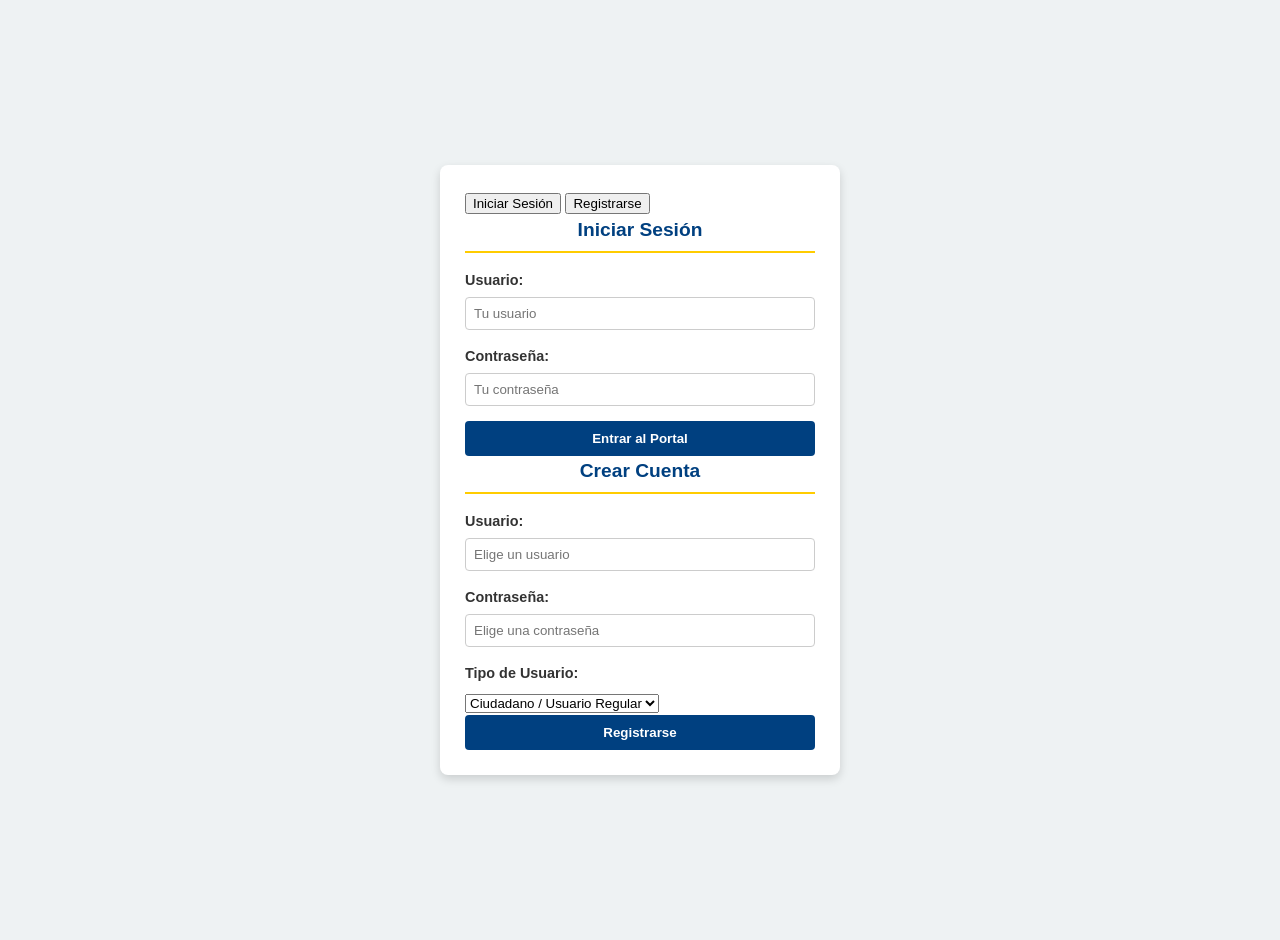
==== proyecto/index.html @ b4f079ee "Add files via upload" ====
<!DOCTYPE html>
<html lang="es">
<head>
    <meta charset="UTF-8">
    <meta name="viewport" content="width=device-width, initial-scale=1.0">
    <title>Login - Portal COPACI</title>
    <link rel="stylesheet" href="style.css">
</head>
<body class="body-login">

    <div class="auth-box">
        <!-- Pestañas para cambiar entre Iniciar Sesión y Registrarse -->
        <div class="auth-tabs">
            <button onclick="mostrarLogin()" id="btn-tab-login" class="tab-btn active">Iniciar Sesión</button>
            <button onclick="mostrarRegistro()" id="btn-tab-registro" class="tab-btn">Registrarse</button>
        </div>

        <!-- 1. Formulario de Inicio de Sesión -->
        <form id="form-login" onsubmit="iniciarSesion(event)">
            <h2>Iniciar Sesión</h2>
            <label for="login-user">Usuario:</label>
            <input type="text" id="login-user" required placeholder="Tu usuario">
            
            <label for="login-pass">Contraseña:</label>
            <input type="password" id="login-pass" required placeholder="Tu contraseña">
            
            <button type="submit" class="btn-main">Entrar al Portal</button>
        </form>

        <!-- 2. Formulario de Registro con Selección de Rol (Oculto al inicio) -->
        <form id="form-registro" class="oculto" onsubmit="registrarUsuario(event)">
            <h2>Crear Cuenta</h2>
            <label for="reg-user">Usuario:</label>
            <input type="text" id="reg-user" required placeholder="Elige un usuario">
            
            <label for="reg-pass">Contraseña:</label>
            <input type="password" id="reg-pass" required placeholder="Elige una contraseña">

            <label for="reg-rol">Tipo de Usuario:</label>
            <select id="reg-rol" class="select-rol">
                <option value="usuario">Ciudadano / Usuario Regular</option>
                <option value="admin">Administrador</option>
            </select>
            
            <button type="submit" class="btn-main">Registrarse</button>
        </form>
    </div>

    <!-- SCRIPT DE JAVASCRIPT PARA GUARDAR Y VALIDAR ROLES -->
    <script>
        // Funciones para cambiar de pestaña visualmente
        function mostrarRegistro() {
            document.getElementById('form-login').classList.add('oculto');
            document.getElementById('form-registro').classList.remove('oculto');
            document.getElementById('btn-tab-login').classList.remove('active');
            document.getElementById('btn-tab-registro').classList.add('active');
        }

        function mostrarLogin() {
            document.getElementById('form-registro').classList.add('oculto');
            document.getElementById('form-login').classList.remove('oculto');
            document.getElementById('btn-tab-registro').classList.remove('active');
            document.getElementById('btn-tab-login').classList.add('active');
        }

        // Función para registrar y guardar en la memoria del navegador (localStorage)
        function registrarUsuario(event) {
            event.preventDefault();
            const user = document.getElementById('reg-user').value.trim();
            const pass = document.getElementById('reg-pass').value;
            const rol = document.getElementById('reg-rol').value;

            // Creamos un objeto con los datos del usuario
            const datosUsuario = {
                password: pass,
                rol: rol
            };

            // Guardamos los datos usando el nombre de usuario como "llave" en localStorage
            // Esto permite guardar MÚLTIPLES usuarios diferentes si lo deseas
            localStorage.setItem('user_' + user, JSON.stringify(datosUsuario));

            alert('¡Registro exitoso como ' + (rol === 'admin' ? 'Administrador' : 'Ciudadano') + '! Ahora inicia sesión.');
            document.getElementById('reg-user').value = '';
            document.getElementById('reg-pass').value = '';
            mostrarLogin();
        }

        // Función para iniciar sesión validando los datos guardados
        function iniciarSesion(event) {
            event.preventDefault();
            const userIngresado = document.getElementById('login-user').value.trim();
            const passIngresado = document.getElementById('login-pass').value;

            // Cuenta de Administrador por defecto de respaldo (por si no te has registrado)
            if (userIngresado === "admin" && passIngresado === "1234") {
                localStorage.setItem('sesionActiva', JSON.stringify({ usuario: 'admin', rol: 'admin' }));
                window.location.href = "portal.html";
                return;
            }

            // Buscamos si el usuario existe en el localStorage
            const datosGuardadosJson = localStorage.getItem('user_' + userIngresado);

            if (!datosGuardadosJson) {
                alert('El usuario no existe. Por favor regístrate primero.');
                return;
            }

            const datosGuardados = JSON.parse(datosGuardadosJson);

            // Validamos la contraseña
            if (passGuardado === datosGuardados.password) {
                // Guardamos quién inició sesión actualmente y su rol
                localStorage.setItem('sesionActiva', JSON.stringify({ usuario: userIngresado, rol: datosGuardados.rol }));
                
                // Redirigimos al portal principal
                window.location.href = "portal.html";
            } else {
                alert('Contraseña incorrecta.');
            }
        }
    </script>
</body>
</html>
---- proyecto/style.css ----
body {
    font-family: Arial, sans-serif;
    background-color: #eef2f3;
    color: #333;
    margin: 0;
    padding: 20px;
    line-height: 1.6;
}

.body-login {
    display: flex;
    justify-content: center;
    align-items: center;
    height: 100vh;
}

.auth-box {
    background: white;
    width: 350px;
    padding: 25px;
    border-radius: 8px;
    box-shadow: 0 4px 10px rgba(0,0,0,0.15);
}

.auth-box h2 {
    font-size: 1.2rem;
    color: #004080;
    text-align: center;
    margin-top: 0;
}

.auth-box label {
    display: block;
    margin-bottom: 5px;
    font-weight: bold;
    font-size: 0.9rem;
}

.auth-box input {
    width: 100%;
    padding: 8px;
    margin-bottom: 15px;
    border: 1px solid #ccc;
    border-radius: 4px;
    box-sizing: border-box;
}

.btn-main {
    width: 100%;
    background-color: #004080;
    color: white;
    padding: 10px;
    border: none;
    border-radius: 4px;
    font-weight: bold;
    cursor: pointer;
}

.btn-main:hover {
    background-color: #002b55;
}

header {
    background-color: #004080;
    color: white;
    text-align: center;
    padding: 20px;
    border-radius: 8px 8px 0 0;
}

header img {
    display: block;
    margin: 0 auto 10px auto;
    border-radius: 50%;
}

.menu-botones {
    display: flex;
    justify-content: center;
    background-color: #003366;
    padding: 10px;
    gap: 15px;
}

.btn {
    background-color: #ffcc00;
    color: #000;
    padding: 8px 15px;
    text-decoration: none;
    font-weight: bold;
    border-radius: 4px;
}

.btn:hover {
    background-color: #e6b800;
}

/* Estilo para resaltar la página en la que estás */
.btn.activo {
    background-color: #ffffff;
    color: #004080;
    border: 2px solid #ffcc00;
}

.btn-salir {
    background-color: #ff4d4d;
    color: white;
}

.btn-salir:hover {
    background-color: #cc0000;
}

main {
    background-color: white;
    padding: 20px;
    border-radius: 0 0 8px 8px;
    box-shadow: 0 4px 8px rgba(0,0,0,0.05);
}

section {
    margin-bottom: 25px;
}

h2 {
    color: #004080;
    border-bottom: 2px solid #ffcc00;
    padding-bottom: 5px;
}

footer {
    text-align: center;
    margin-top: 20px;
    color: #666;
    font-size: 0.85rem;
}
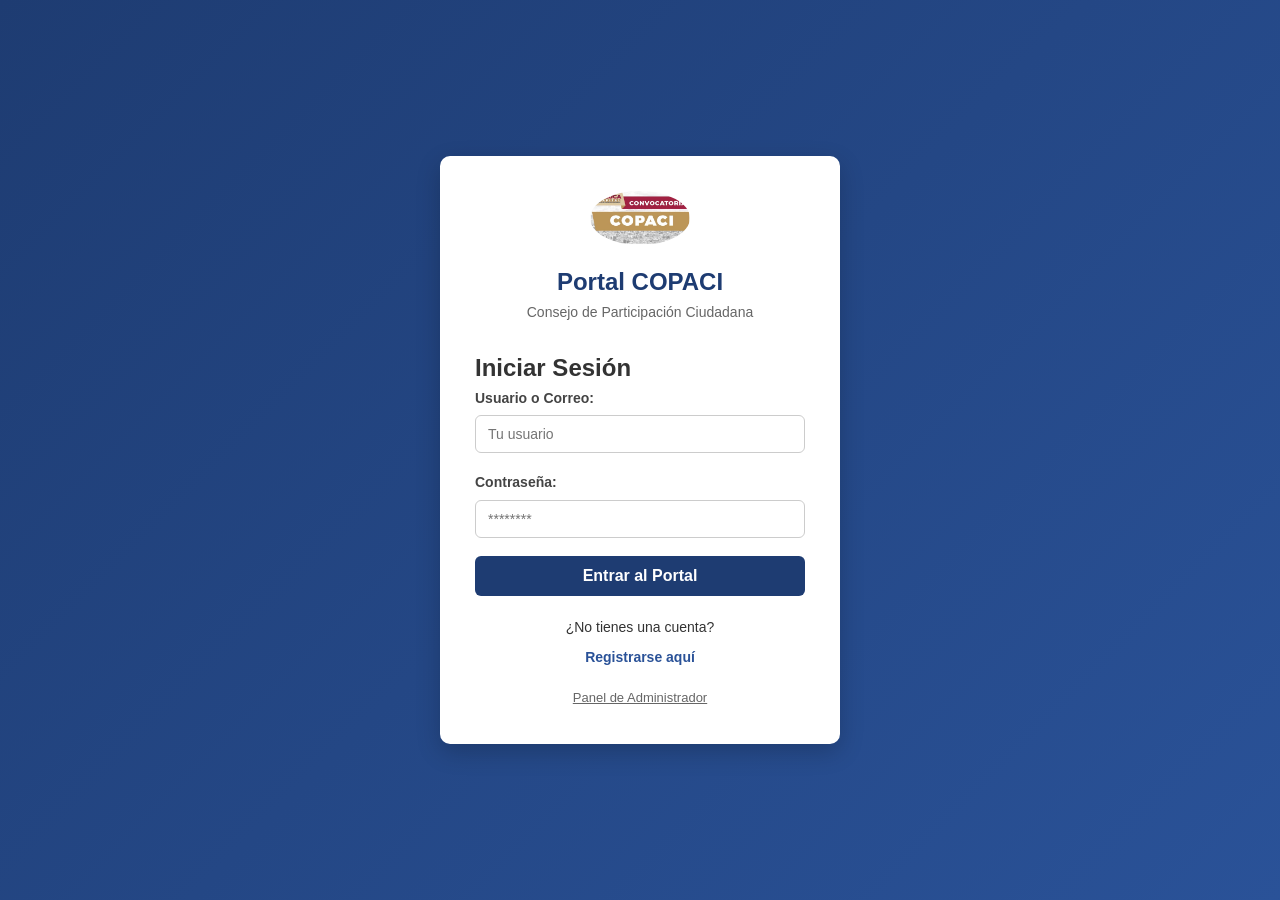
==== commit b0f656e1: "Add files via upload" ====
--- a/proyecto/index.html
+++ b/proyecto/index.html
@@ -3,123 +3,59 @@
 <head>
     <meta charset="UTF-8">
     <meta name="viewport" content="width=device-width, initial-scale=1.0">
-    <title>Login - Portal COPACI</title>
+    <title>Portal COPACI - Iniciar Sesión</title>
     <link rel="stylesheet" href="style.css">
 </head>
-<body class="body-login">
+<body class="login-body">
 
-    <div class="auth-box">
-        <!-- Pestañas para cambiar entre Iniciar Sesión y Registrarse -->
-        <div class="auth-tabs">
-            <button onclick="mostrarLogin()" id="btn-tab-login" class="tab-btn active">Iniciar Sesión</button>
-            <button onclick="mostrarRegistro()" id="btn-tab-registro" class="tab-btn">Registrarse</button>
+    <div class="login-container">
+        <div class="login-header">
+            <img src="logo.jpg" alt="Logo COPACI" width="100">
+            <h1>Portal COPACI</h1>
+            <p>Consejo de Participación Ciudadana</p>
         </div>
 
-        <!-- 1. Formulario de Inicio de Sesión -->
-        <form id="form-login" onsubmit="iniciarSesion(event)">
+        <!-- Formulario de Login -->
+        <form id="loginForm" class="login-form">
             <h2>Iniciar Sesión</h2>
-            <label for="login-user">Usuario:</label>
-            <input type="text" id="login-user" required placeholder="Tu usuario">
-            
-            <label for="login-pass">Contraseña:</label>
-            <input type="password" id="login-pass" required placeholder="Tu contraseña">
-            
-            <button type="submit" class="btn-main">Entrar al Portal</button>
+            <div class="input-group">
+                <label for="loginUser">Usuario o Correo:</label>
+                <input type="text" id="loginUser" required placeholder="Tu usuario">
+            </div>
+            <div class="input-group">
+                <label for="loginPass">Contraseña:</label>
+                <input type="password" id="loginPass" required placeholder="********">
+            </div>
+            <button type="submit" class="btn-primary">Entrar al Portal</button>
         </form>
 
-        <!-- 2. Formulario de Registro con Selección de Rol (Oculto al inicio) -->
-        <form id="form-registro" class="oculto" onsubmit="registrarUsuario(event)">
-            <h2>Crear Cuenta</h2>
-            <label for="reg-user">Usuario:</label>
-            <input type="text" id="reg-user" required placeholder="Elige un usuario">
-            
-            <label for="reg-pass">Contraseña:</label>
-            <input type="password" id="reg-pass" required placeholder="Elige una contraseña">
-
-            <label for="reg-rol">Tipo de Usuario:</label>
-            <select id="reg-rol" class="select-rol">
-                <option value="usuario">Ciudadano / Usuario Regular</option>
-                <option value="admin">Administrador</option>
-            </select>
-            
-            <button type="submit" class="btn-main">Registrarse</button>
-        </form>
+        <div class="register-section">
+            <p>¿No tienes una cuenta?</p>
+            <a href="registro.html" class="btn-secondary">Registrarse aquí</a>
+        </div>
+        
+        <div style="margin-top: 15px; text-align: center;">
+            <a href="admin.html" style="color: #666; font-size: 13px;">Panel de Administrador</a>
+        </div>
     </div>
 
-    <!-- SCRIPT DE JAVASCRIPT PARA GUARDAR Y VALIDAR ROLES -->
     <script>
-        // Funciones para cambiar de pestaña visualmente
-        function mostrarRegistro() {
-            document.getElementById('form-login').classList.add('oculto');
-            document.getElementById('form-registro').classList.remove('oculto');
-            document.getElementById('btn-tab-login').classList.remove('active');
-            document.getElementById('btn-tab-registro').classList.add('active');
-        }
+        document.getElementById('loginForm').addEventListener('submit', function(e) {
+            e.preventDefault();
+            const user = document.getElementById('loginUser').value;
+            
+            // Guardar registro de acceso en el historial del navegador para el admin
+            let accesos = JSON.parse(localStorage.getItem('copaci_accesos')) || [];
+            accesos.push({ usuario: user, fecha: new Date().toLocaleString() });
+            localStorage.setItem('copaci_accesos', JSON.stringify(accesos));
 
-        function mostrarLogin() {
-            document.getElementById('form-registro').classList.add('oculto');
-            document.getElementById('form-login').classList.remove('oculto');
-            document.getElementById('btn-tab-registro').classList.remove('active');
-            document.getElementById('btn-tab-login').classList.add('active');
-        }
-
-        // Función para registrar y guardar en la memoria del navegador (localStorage)
-        function registrarUsuario(event) {
-            event.preventDefault();
-            const user = document.getElementById('reg-user').value.trim();
-            const pass = document.getElementById('reg-pass').value;
-            const rol = document.getElementById('reg-rol').value;
-
-            // Creamos un objeto con los datos del usuario
-            const datosUsuario = {
-                password: pass,
-                rol: rol
-            };
-
-            // Guardamos los datos usando el nombre de usuario como "llave" en localStorage
-            // Esto permite guardar MÚLTIPLES usuarios diferentes si lo deseas
-            localStorage.setItem('user_' + user, JSON.stringify(datosUsuario));
-
-            alert('¡Registro exitoso como ' + (rol === 'admin' ? 'Administrador' : 'Ciudadano') + '! Ahora inicia sesión.');
-            document.getElementById('reg-user').value = '';
-            document.getElementById('reg-pass').value = '';
-            mostrarLogin();
-        }
-
-        // Función para iniciar sesión validando los datos guardados
-        function iniciarSesion(event) {
-            event.preventDefault();
-            const userIngresado = document.getElementById('login-user').value.trim();
-            const passIngresado = document.getElementById('login-pass').value;
-
-            // Cuenta de Administrador por defecto de respaldo (por si no te has registrado)
-            if (userIngresado === "admin" && passIngresado === "1234") {
-                localStorage.setItem('sesionActiva', JSON.stringify({ usuario: 'admin', rol: 'admin' }));
-                window.location.href = "portal.html";
-                return;
+            // Si es el admin especial
+            if(user === 'admin') {
+                window.location.href = 'admin.html';
+            } else {
+                window.location.href = 'portal.html';
             }
-
-            // Buscamos si el usuario existe en el localStorage
-            const datosGuardadosJson = localStorage.getItem('user_' + userIngresado);
-
-            if (!datosGuardadosJson) {
-                alert('El usuario no existe. Por favor regístrate primero.');
-                return;
-            }
-
-            const datosGuardados = JSON.parse(datosGuardadosJson);
-
-            // Validamos la contraseña
-            if (passGuardado === datosGuardados.password) {
-                // Guardamos quién inició sesión actualmente y su rol
-                localStorage.setItem('sesionActiva', JSON.stringify({ usuario: userIngresado, rol: datosGuardados.rol }));
-                
-                // Redirigimos al portal principal
-                window.location.href = "portal.html";
-            } else {
-                alert('Contraseña incorrecta.');
-            }
-        }
+        });
     </script>
 </body>
 </html>
--- a/proyecto/style.css
+++ b/proyecto/style.css
@@ -1,136 +1,260 @@
+/* ==========================================
+   ESTILOS GENERALES Y CONFIGURACIÓN BASE
+   ========================================== */
+* {
+    margin: 0;
+    padding: 0;
+    box-sizing: border-box;
+}
+
 body {
-    font-family: Arial, sans-serif;
-    background-color: #eef2f3;
+    font-family: 'Segoe UI', Tahoma, Geneva, Verdana, sans-serif;
+    background-color: #f4f6f9;
     color: #333;
-    margin: 0;
-    padding: 20px;
     line-height: 1.6;
 }
 
-.body-login {
+/* ==========================================
+   ESTILOS PARA PANTALLAS DE ACCESO Y REGISTRO (index / registro)
+   ========================================== */
+.login-body {
     display: flex;
     justify-content: center;
     align-items: center;
     height: 100vh;
-}
-
-.auth-box {
+    background: linear-gradient(135deg, #1e3c72 0%, #2a5298 100%);
+}
+
+.login-container {
     background: white;
-    width: 350px;
-    padding: 25px;
-    border-radius: 8px;
-    box-shadow: 0 4px 10px rgba(0,0,0,0.15);
-}
-
-.auth-box h2 {
-    font-size: 1.2rem;
-    color: #004080;
+    padding: 35px;
+    border-radius: 10px;
+    box-shadow: 0 8px 24px rgba(0, 0, 0, 0.2);
+    width: 100%;
+    max-width: 400px;
+}
+
+.login-header {
     text-align: center;
-    margin-top: 0;
-}
-
-.auth-box label {
+    margin-bottom: 25px;
+}
+
+.login-header img {
+    margin-bottom: 10px;
+    border-radius: 50%;
+    object-fit: cover;
+}
+
+.login-header h1 {
+    font-size: 24px;
+    color: #1e3c72;
+}
+
+.login-header p {
+    font-size: 14px;
+    color: #666;
+}
+
+.input-group {
+    margin-bottom: 18px;
+}
+
+.input-group label {
     display: block;
-    margin-bottom: 5px;
-    font-weight: bold;
-    font-size: 0.9rem;
-}
-
-.auth-box input {
-    width: 100%;
-    padding: 8px;
-    margin-bottom: 15px;
+    margin-bottom: 6px;
+    font-weight: 600;
+    font-size: 14px;
+    color: #444;
+}
+
+.input-group input {
+    width: 100%;
+    padding: 10px 12px;
     border: 1px solid #ccc;
-    border-radius: 4px;
-    box-sizing: border-box;
-}
-
-.btn-main {
-    width: 100%;
-    background-color: #004080;
+    border-radius: 6px;
+    font-size: 14px;
+    transition: border-color 0.3s;
+}
+
+.input-group input:focus {
+    border-color: #1e3c72;
+    outline: none;
+    box-shadow: 0 0 5px rgba(30, 60, 114, 0.3);
+}
+
+.btn-primary {
+    width: 100%;
+    padding: 11px;
+    background-color: #1e3c72;
     color: white;
-    padding: 10px;
     border: none;
-    border-radius: 4px;
+    border-radius: 6px;
+    font-size: 16px;
     font-weight: bold;
     cursor: pointer;
-}
-
-.btn-main:hover {
-    background-color: #002b55;
-}
-
-header {
-    background-color: #004080;
-    color: white;
-    text-align: center;
-    padding: 20px;
-    border-radius: 8px 8px 0 0;
-}
-
-header img {
-    display: block;
-    margin: 0 auto 10px auto;
-    border-radius: 50%;
-}
-
-.menu-botones {
-    display: flex;
-    justify-content: center;
-    background-color: #003366;
-    padding: 10px;
-    gap: 15px;
-}
-
-.btn {
-    background-color: #ffcc00;
-    color: #000;
-    padding: 8px 15px;
-    text-decoration: none;
-    font-weight: bold;
-    border-radius: 4px;
-}
-
-.btn:hover {
-    background-color: #e6b800;
-}
-
-/* Estilo para resaltar la página en la que estás */
-.btn.activo {
-    background-color: #ffffff;
-    color: #004080;
-    border: 2px solid #ffcc00;
-}
-
-.btn-salir {
-    background-color: #ff4d4d;
-    color: white;
-}
-
-.btn-salir:hover {
-    background-color: #cc0000;
-}
-
-main {
-    background-color: white;
-    padding: 20px;
-    border-radius: 0 0 8px 8px;
-    box-shadow: 0 4px 8px rgba(0,0,0,0.05);
-}
-
-section {
-    margin-bottom: 25px;
-}
-
-h2 {
-    color: #004080;
-    border-bottom: 2px solid #ffcc00;
-    padding-bottom: 5px;
-}
-
-footer {
+    transition: background-color 0.3s;
+}
+
+.btn-primary:hover {
+    background-color: #162c54;
+}
+
+.register-section {
     text-align: center;
     margin-top: 20px;
+    font-size: 14px;
+}
+
+.btn-secondary {
+    display: inline-block;
+    margin-top: 8px;
+    color: #2a5298;
+    text-decoration: none;
+    font-weight: 600;
+}
+
+.btn-secondary:hover {
+    text-decoration: underline;
+}
+
+/* ==========================================
+   ESTILOS PARA EL PORTAL INTERNO Y MENÚS
+   ========================================== */
+.main-header {
+    background-color: white;
+    padding: 20px 40px;
+    display: flex;
+    align-items: center;
+    gap: 20px;
+    box-shadow: 0 2px 5px rgba(0,0,0,0.05);
+}
+
+.main-header h1 {
+    color: #1e3c72;
+    font-size: 26px;
+}
+
+.main-header p {
     color: #666;
-    font-size: 0.85rem;
+    font-size: 15px;
+}
+
+/* Menú de botones de navegación superior */
+.menu-botones {
+    background-color: #1e3c72;
+    padding: 12px 40px;
+    display: flex;
+    gap: 15px;
+    flex-wrap: wrap;
+}
+
+.menu-botones .btn {
+    background-color: transparent;
+    color: white;
+    padding: 8px 16px;
+    border-radius: 4px;
+    text-decoration: none;
+    font-weight: 600;
+    font-size: 14px;
+    transition: background 0.3s;
+}
+
+.menu-botones .btn:hover, 
+.menu-botones .btn.activo {
+    background-color: rgba(255, 255, 255, 0.2);
+}
+
+.menu-botones .btn-salir {
+    margin-left: auto;
+    background-color: #d9534f;
+}
+
+.menu-botones .btn-salir:hover {
+    background-color: #c9302c;
+}
+
+/* Contenido Principal de las páginas */
+.content {
+    max-width: 1000px;
+    margin: 40px auto;
+    background: white;
+    padding: 30px;
+    border-radius: 8px;
+    box-shadow: 0 4px 10px rgba(0,0,0,0.05);
+}
+
+.content h2 {
+    color: #1e3c72;
+    margin-bottom: 15px;
+    font-size: 22px;
+}
+
+.content p {
+    color: #555;
+    margin-bottom: 15px;
+}
+
+/* ==========================================
+   ESTILOS PARA TABLAS (Panel de Administración)
+   ========================================== */
+.admin-container {
+    max-width: 900px;
+    margin: 40px auto;
+    padding: 30px;
+    background: white;
+    border-radius: 8px;
+    box-shadow: 0 4px 10px rgba(0,0,0,0.1);
+}
+
+.admin-container h1 {
+    color: #1e3c72;
+    margin-bottom: 10px;
+}
+
+.admin-container h2 {
+    color: #333;
+    margin-top: 30px;
+    margin-bottom: 10px;
+    font-size: 18px;
+    border-bottom: 2px solid #f0f0f0;
+    padding-bottom: 5px;
+}
+
+table {
+    width: 100%;
+    border-collapse: collapse;
+    margin-top: 10px;
+    margin-bottom: 20px;
+}
+
+th, td {
+    border: 1px solid #e1e4e8;
+    padding: 12px;
+    text-align: left;
+    font-size: 14px;
+}
+
+th {
+    background-color: #f8f9fa;
+    color: #333;
+    font-weight: 600;
+}
+
+tr:nth-child(even) {
+    background-color: #fafbfc;
+}
+
+.btn-volver {
+    display: inline-block;
+    padding: 10px 20px;
+    background: #6c757d;
+    color: white;
+    text-decoration: none;
+    border-radius: 6px;
+    font-weight: 600;
+    transition: background 0.3s;
+}
+
+.btn-volver:hover {
+    background: #5a6268;
 }
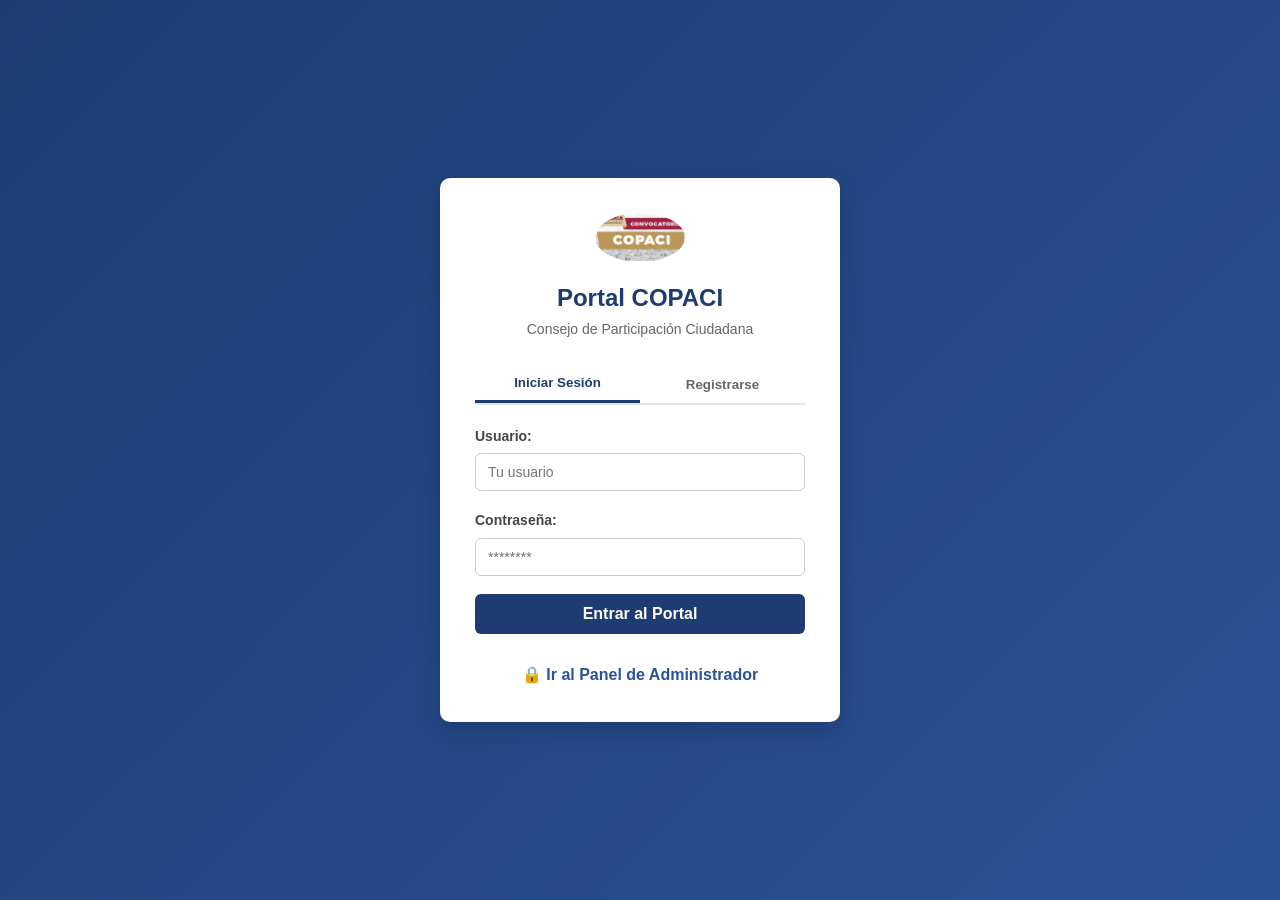
==== commit a685c60f: "Enhance login page with registration tabs Updated the login page to include registration functionali" ====
--- a/proyecto/index.html
+++ b/proyecto/index.html
@@ -3,23 +3,50 @@
 <head>
     <meta charset="UTF-8">
     <meta name="viewport" content="width=device-width, initial-scale=1.0">
-    <title>Portal COPACI - Iniciar Sesión</title>
+    <title>Portal COPACI - Acceso</title>
     <link rel="stylesheet" href="style.css">
+    <style>
+        /* Estilos específicos para las pestañas conectados con tu CSS */
+        .auth-tabs {
+            display: flex;
+            margin-bottom: 20px;
+            border-bottom: 2px solid #e1e4e8;
+        }
+        .tab-btn {
+            flex: 1;
+            padding: 10px;
+            background: none;
+            border: none;
+            font-weight: bold;
+            cursor: pointer;
+            color: #666;
+            transition: all 0.3s;
+        }
+        .tab-btn.active {
+            color: #1e3c72;
+            border-bottom: 3px solid #1e3c72;
+        }
+    </style>
 </head>
 <body class="login-body">
 
     <div class="login-container">
         <div class="login-header">
-            <img src="logo.jpg" alt="Logo COPACI" width="100">
+            <img src="logo.jpg" alt="Logo COPACI" width="90">
             <h1>Portal COPACI</h1>
             <p>Consejo de Participación Ciudadana</p>
         </div>
 
-        <!-- Formulario de Login -->
-        <form id="loginForm" class="login-form">
-            <h2>Iniciar Sesión</h2>
+        <!-- Pestañas para cambiar entre Iniciar Sesión y Registrarse -->
+        <div class="auth-tabs">
+            <button type="button" onclick="mostrarLogin()" id="btn-tab-login" class="tab-btn active">Iniciar Sesión</button>
+            <button type="button" onclick="mostrarRegistro()" id="btn-tab-registro" class="tab-btn">Registrarse</button>
+        </div>
+
+        <!-- 1. Formulario de Inicio de Sesión -->
+        <form id="form-login" class="login-form" onsubmit="iniciarSesion(event)">
             <div class="input-group">
-                <label for="loginUser">Usuario o Correo:</label>
+                <label for="loginUser">Usuario:</label>
                 <input type="text" id="loginUser" required placeholder="Tu usuario">
             </div>
             <div class="input-group">
@@ -29,33 +56,95 @@
             <button type="submit" class="btn-primary">Entrar al Portal</button>
         </form>
 
-        <div class="register-section">
-            <p>¿No tienes una cuenta?</p>
-            <a href="registro.html" class="btn-secondary">Registrarse aquí</a>
-        </div>
-        
-        <div style="margin-top: 15px; text-align: center;">
-            <a href="admin.html" style="color: #666; font-size: 13px;">Panel de Administrador</a>
+        <!-- 2. Formulario de Registro (Oculto por defecto) -->
+        <form id="form-registro" class="login-form oculto" style="display: none;" onsubmit="registrarUsuario(event)">
+            <div class="input-group">
+                <label for="regNombre">Nombre completo:</label>
+                <input type="text" id="regNombre" required placeholder="Tu nombre">
+            </div>
+            <div class="input-group">
+                <label for="regUser">Nuevo Usuario:</label>
+                <input type="text" id="regUser" required placeholder="Elige un usuario">
+            </div>
+            <div class="input-group">
+                <label for="regPass">Nueva Contraseña:</label>
+                <input type="password" id="regPass" required placeholder="********">
+            </div>
+            <button type="submit" class="btn-primary">Crear Cuenta</button>
+        </form>
+
+        <div style="margin-top: 20px; text-align: center;">
+            <a href="admin.html" class="btn-secondary">🔒 Ir al Panel de Administrador</a>
         </div>
     </div>
 
     <script>
-        document.getElementById('loginForm').addEventListener('submit', function(e) {
-            e.preventDefault();
-            const user = document.getElementById('loginUser').value;
+        function mostrarRegistro() {
+            document.getElementById('form-login').style.display = 'none';
+            document.getElementById('form-registro').style.display = 'block';
+            document.getElementById('btn-tab-login').classList.remove('active');
+            document.getElementById('btn-tab-registro').classList.add('active');
+        }
+
+        function mostrarLogin() {
+            document.getElementById('form-registro').style.display = 'none';
+            document.getElementById('form-login').style.display = 'block';
+            document.getElementById('btn-tab-registro').classList.remove('active');
+            document.getElementById('btn-tab-login').classList.add('active');
+        }
+
+        // Registrar usuario y guardarlo en localStorage
+        function registrarUsuario(event) {
+            event.preventDefault();
+            const nombre = document.getElementById('regNombre').value.trim();
+            const usuario = document.getElementById('regUser').value.trim();
+            const password = document.getElementById('regPass').value;
+
+            let usuarios = JSON.parse(localStorage.getItem('copaci_usuarios')) || [];
             
-            // Guardar registro de acceso en el historial del navegador para el admin
-            let accesos = JSON.parse(localStorage.getItem('copaci_accesos')) || [];
-            accesos.push({ usuario: user, fecha: new Date().toLocaleString() });
-            localStorage.setItem('copaci_accesos', JSON.stringify(accesos));
+            // Verificar si el usuario ya existe
+            if(usuarios.some(u => u.usuario === usuario)) {
+                alert('Ese usuario ya está registrado. Elige otro.');
+                return;
+            }
 
-            // Si es el admin especial
-            if(user === 'admin') {
+            usuarios.push({ nombre, usuario, password, fecha: new Date().toLocaleString() });
+            localStorage.setItem('copaci_usuarios', JSON.stringify(usuarios));
+
+            alert('¡Registro exitoso! Ahora puedes iniciar sesión.');
+            document.getElementById('regNombre').value = '';
+            document.getElementById('regUser').value = '';
+            document.getElementById('regPass').value = '';
+            mostrarLogin();
+        }
+
+        // Iniciar sesión y guardar registro de accesos
+        function iniciarSesion(event) {
+            event.preventDefault();
+            const user = document.getElementById('loginUser').value.trim();
+            const pass = document.getElementById('loginPass').value;
+
+            // Si es administrador
+            if(user === 'admin' && pass === 'admin123') {
                 window.location.href = 'admin.html';
+                return;
+            }
+
+            // Validar contra usuarios registrados
+            let usuarios = JSON.parse(localStorage.getItem('copaci_usuarios')) || [];
+            const encontrado = usuarios.find(u => u.usuario === user && u.password === pass);
+
+            if(encontrado || (user === 'usuario' && pass === '1234')) {
+                // Registrar acceso para el panel de administración
+                let accesos = JSON.parse(localStorage.getItem('copaci_accesos')) || [];
+                accesos.push({ usuario: user, fecha: new Date().toLocaleString() });
+                localStorage.setItem('copaci_accesos', JSON.stringify(accesos));
+
+                window.location.href = 'portal.html';
             } else {
-                window.location.href = 'portal.html';
+                alert('Usuario o contraseña incorrectos, o necesitas registrarte primero.');
             }
-        });
+        }
     </script>
 </body>
-</html>+</html>
